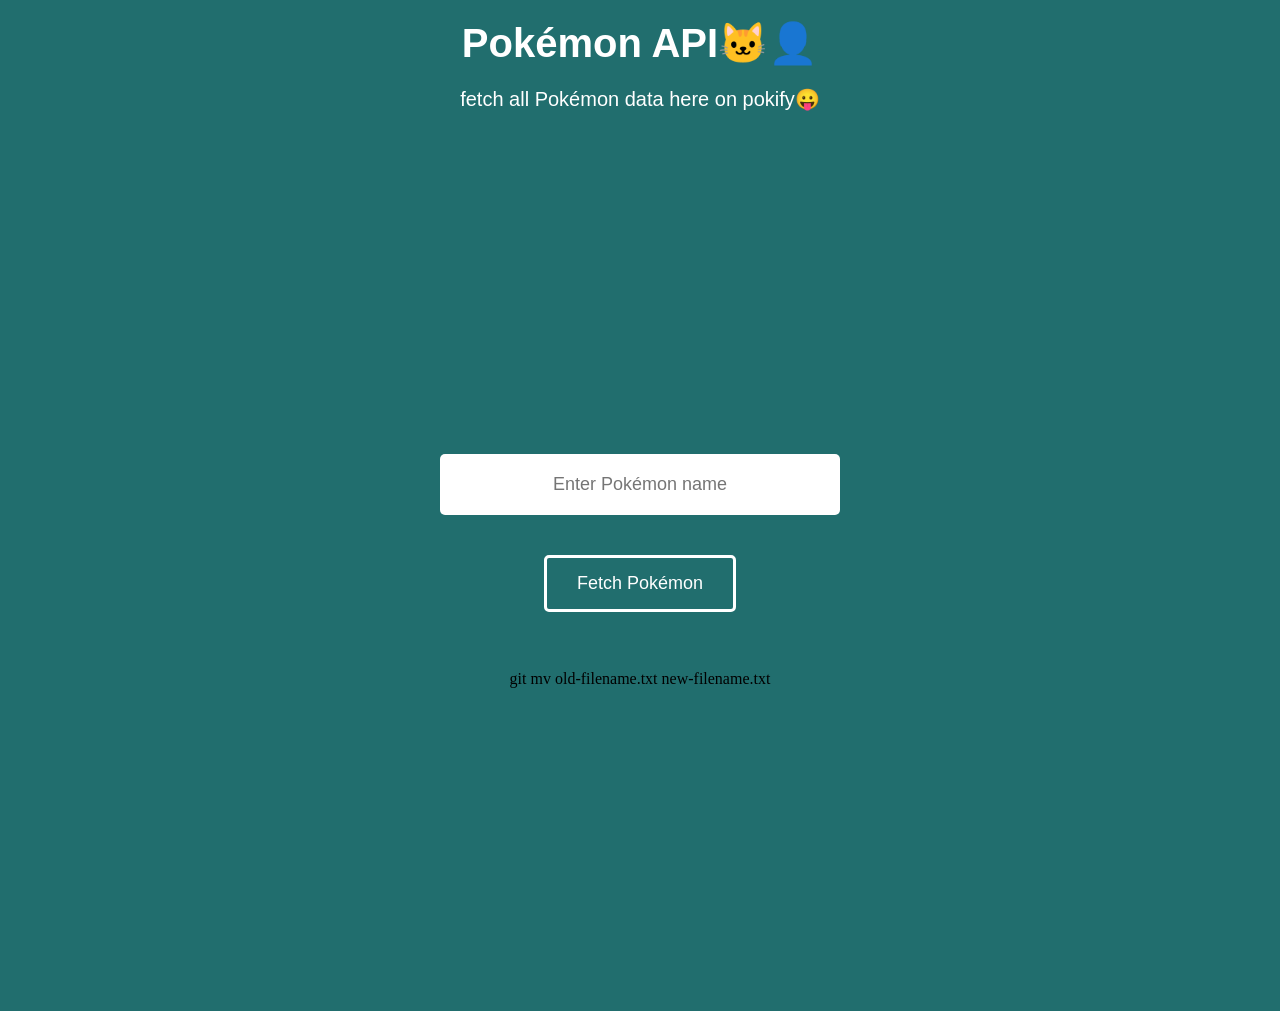
==== index.html @ ac79f92d "Brief description of changes" ====
<!DOCTYPE html>
<html lang="en">
<head>
    <meta charset="UTF-8">
    <meta name="viewport" content="width=device-width, initial-scale=1.0">
    <title>pokify</title>
    <link rel="stylesheet" href="api.css">
</head>
<body>
    <div class="pokey-w">
    <h1>Pokémon API🐱‍👤</h1>
    <p>fetch all Pokémon data here on pokify😛</p>
    </div>
<div class="pokey" >
 <input type="text" id="pokemonName" placeholder="Enter Pokémon name">
    <button id="fetchButton" onclick="fetchData()">Fetch Pokémon </button> <br>

git mv old-filename.txt new-filename.txt

    <img src="" alt="Pokémon Image" id="pokemonImage" style="display: none;">
</div>
   
 <script src="../API/api.js"></script>   
</body>
</html>
---- api.css ----
*{
    margin: 0;
    padding: 0;
    box-sizing: border-box;
}


body{
    background-color: rgb(33, 110, 110);
}
.pokey-w{
    display: flex;
    flex-direction: column;
    align-items: center;
    row-gap: 20px;
}
.pokey-w h1{
    font-size: 40px;
    color: white;
    font-family: 'Segoe UI', Tahoma, Geneva, Verdana, sans-serif;
    font-weight: 700;
    margin-top: 20px;
}
.pokey-w p{
    font-size: 20px;
    color: white;
    font-family: 'Segoe UI', Tahoma, Geneva, Verdana, sans-serif;
    font-weight: 500;
}
input{
   text-align: center;
    width: 400px;
    border-radius: 5px;
    border: none;
    margin-top: 20px;
    padding: 20px;
}
.pokey{
    display: flex;
    flex-direction: column;
    align-items: center;
    justify-content: center;
    height: 100vh;
    row-gap: 40px;
}
input{
    font-size: 18px;
font-family: 'Segoe UI', Tahoma, Geneva, Verdana, sans-serif;
font-weight: 500;
}
button{
    padding: 15px 30px;
    font-size: 18px;
    font-family: 'Segoe UI', Tahoma, Geneva, Verdana, sans-serif;
    font-weight: 500;
    border-radius: 5px;
    border: 3px solid white;
    background-color: rgb(33, 110, 110);
    color: white;
    cursor: pointer;
}
button:hover{
    background-color: white;
    color: rgb(33, 110, 110);
    border: 3px solid rgb(33, 110, 110);
transition: ease-in-out 0.3s;
}
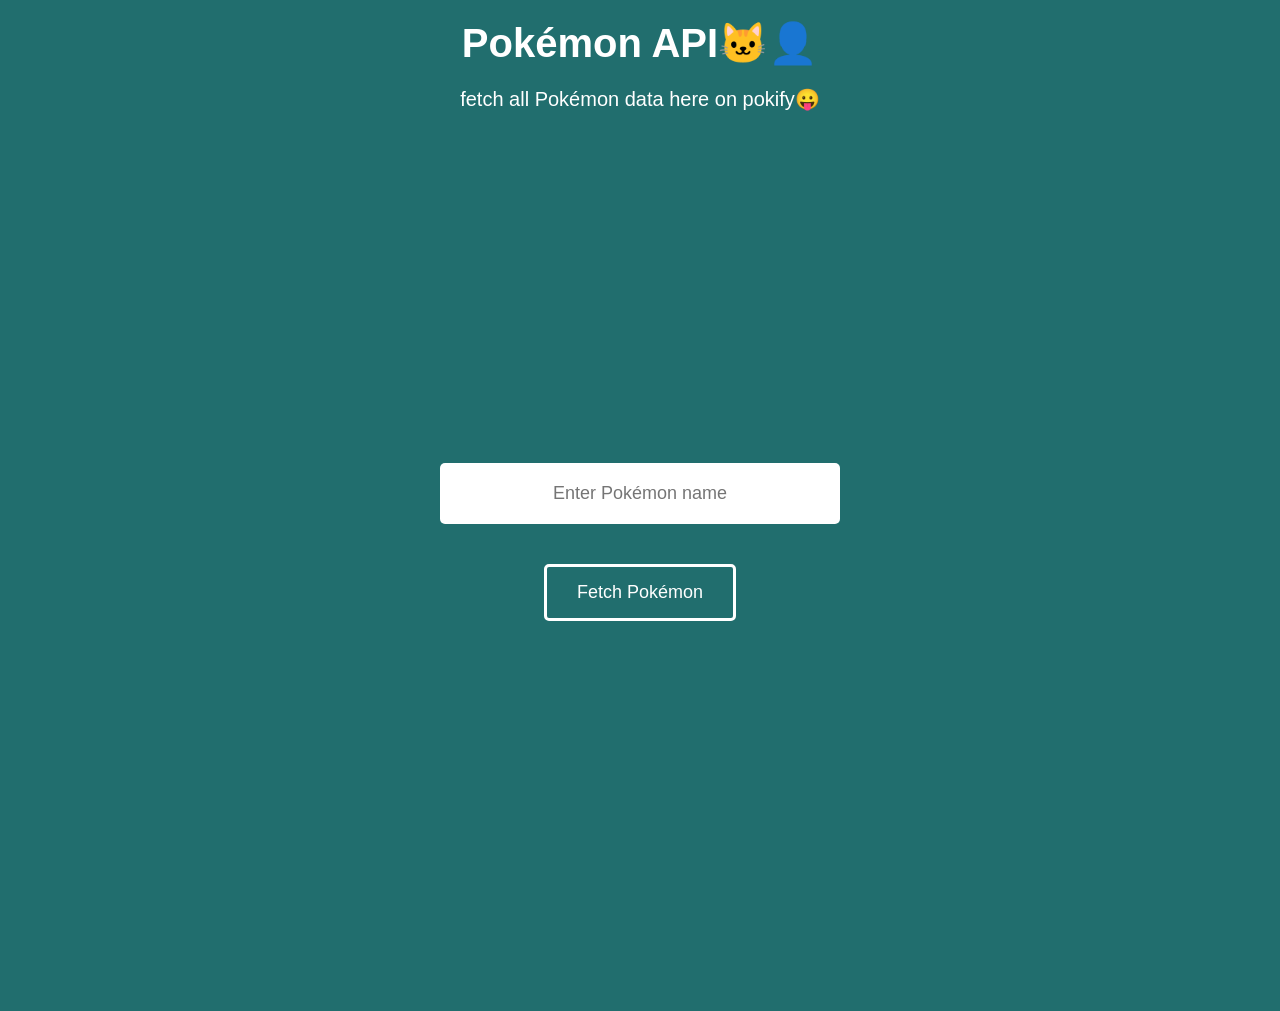
==== commit 2a94a284: "Brief description of changes" ====
--- a/index.html
+++ b/index.html
@@ -15,11 +15,11 @@
  <input type="text" id="pokemonName" placeholder="Enter Pokémon name">
     <button id="fetchButton" onclick="fetchData()">Fetch Pokémon </button> <br>
 
-git mv old-filename.txt new-filename.txt
+
 
     <img src="" alt="Pokémon Image" id="pokemonImage" style="display: none;">
 </div>
    
- <script src="../API/api.js"></script>   
+<script src="api.js"></script>
 </body>
 </html>
--- a/api.css
+++ b/api.css
@@ -64,4 +64,25 @@
     color: rgb(33, 110, 110);
     border: 3px solid rgb(33, 110, 110);
 transition: ease-in-out 0.3s;
+}
+
+    /* MEDIA-QUERY-MOBILE */
+@media (max-width: 480px){
+    input{
+        width: 90%;
+        padding: 15px;
+    }
+
+    .pokey{
+        height: auto;
+        padding: 40px 10px;
+    }
+
+    .pokey-w h1{
+        font-size: 28px;
+    }
+
+    .pokey-w p{
+        font-size: 16px;
+    }
 }
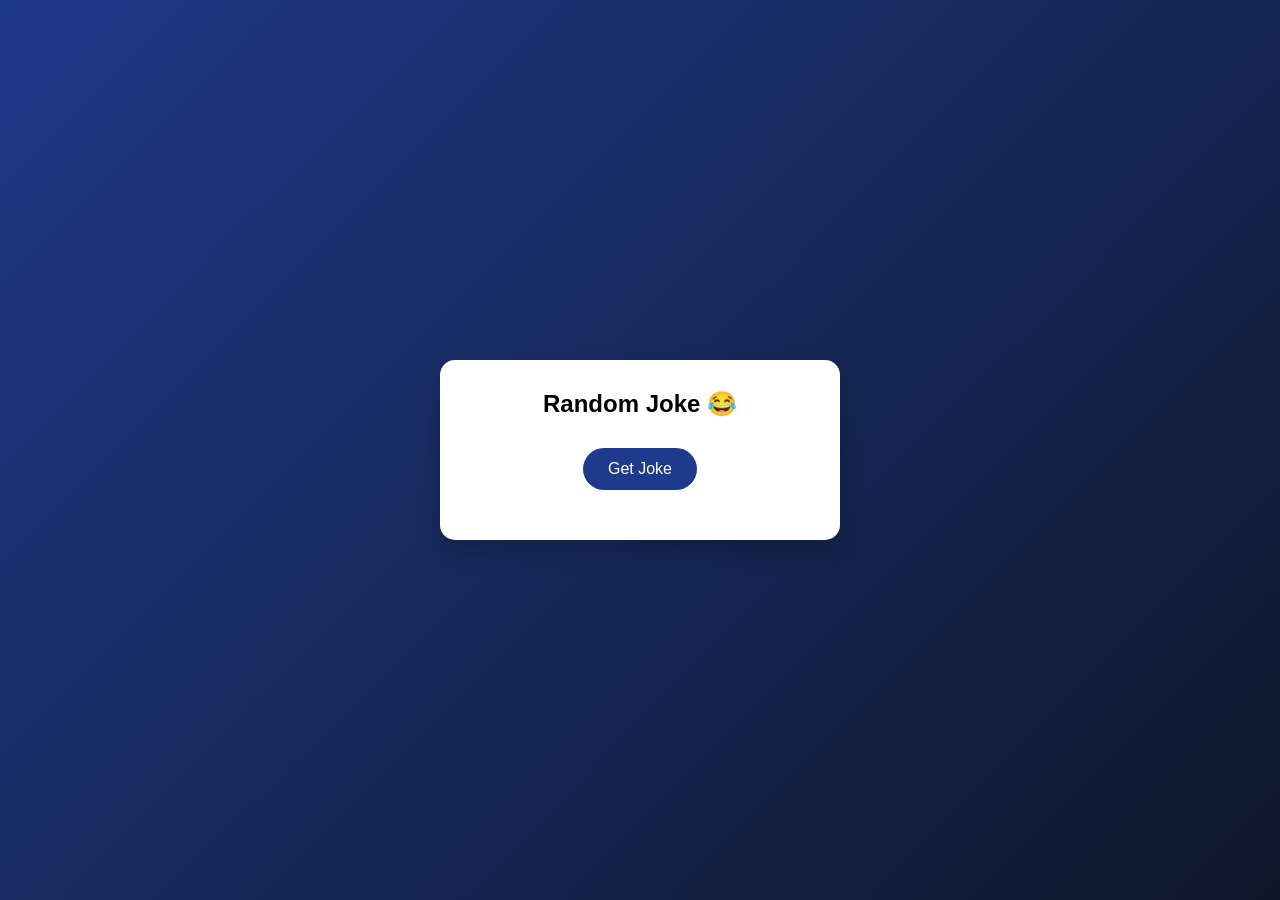
==== commit 0317d62c: "first commit" ====
--- a/index.html
+++ b/index.html
@@ -3,11 +3,11 @@
 <head>
     <meta charset="UTF-8">
     <meta name="viewport" content="width=device-width, initial-scale=1.0">
-    <title>pokify</title>
+    <title>lAUGH-O</title>
     <link rel="stylesheet" href="api.css">
 </head>
 <body>
-    <div class="pokey-w">
+    <!-- <div class="pokey-w">
     <h1>Pokémon API🐱‍👤</h1>
     <p>fetch all Pokémon data here on pokify😛</p>
     </div>
@@ -19,7 +19,25 @@
 
     <img src="" alt="Pokémon Image" id="pokemonImage" style="display: none;">
 </div>
-   
+    -->
+
+<!-- 
+    <button id="btn">GET ADVICE</button>
+
+    <p id="output">      </p> -->
+
+
+<div class="container">
+    <h1>Random Joke 😂</h1>
+    <button id="btn">Get Joke</button>
+
+    <p id="setup"></p>
+    <p id="punchline"></p>
+</div>
+
+
+
+    
 <script src="api.js"></script>
 </body>
 </html>
--- a/api.css
+++ b/api.css
@@ -1,4 +1,4 @@
-*{
+/* *{
     margin: 0;
     padding: 0;
     box-sizing: border-box;
@@ -67,7 +67,7 @@
 }
 
     /* MEDIA-QUERY-MOBILE */
-@media (max-width: 480px){
+/* @media (max-width: 480px){
     input{
         width: 90%;
         padding: 15px;
@@ -85,4 +85,80 @@
     .pokey-w p{
         font-size: 16px;
     }
+} */
+
+*{
+    margin: 0;
+    padding: 0;
+    box-sizing: border-box;
+}
+
+/* BODY */
+body{
+    height: 100vh;
+    background: linear-gradient(135deg, #1E3A8A, #0f172a);
+    display: flex;
+    justify-content: center;
+    align-items: center;
+    font-family: 'Segoe UI', Tahoma, Geneva, Verdana, sans-serif;
+}
+
+/* CONTAINER */
+.container{
+    background: white;
+    padding: 30px 25px;
+    border-radius: 15px;
+    text-align: center;
+    width: 400px;
+    box-shadow: 0 10px 25px rgba(0,0,0,0.2);
+}
+
+/* TITLE */
+.container h1{
+    margin-bottom: 15px;
+    font-size: 24px;
+}
+
+/* BUTTON */
+button{
+    margin-top: 15px;
+    padding: 12px 25px;
+    border: none;
+    border-radius: 25px;
+    background: #1E3A8A;
+    color: white;
+    font-size: 16px;
+    cursor: pointer;
+}
+
+button:hover{
+    background: #0f172a;
+}
+
+/* JOKE TEXT */
+#setup{
+    margin-top: 20px;
+    font-size: 16px;
+}
+
+#punchline{
+    margin-top: 10px;
+    font-weight: bold;
+    color: #1E3A8A;
+}
+
+
+@media (max-width: 480px){
+    .container{
+        width: 90%;
+        padding: 20px;
+    }
+
+    .container h1{
+        font-size: 20px;
+    }
+
+    button{
+        width: 100%;
+    }
 }
